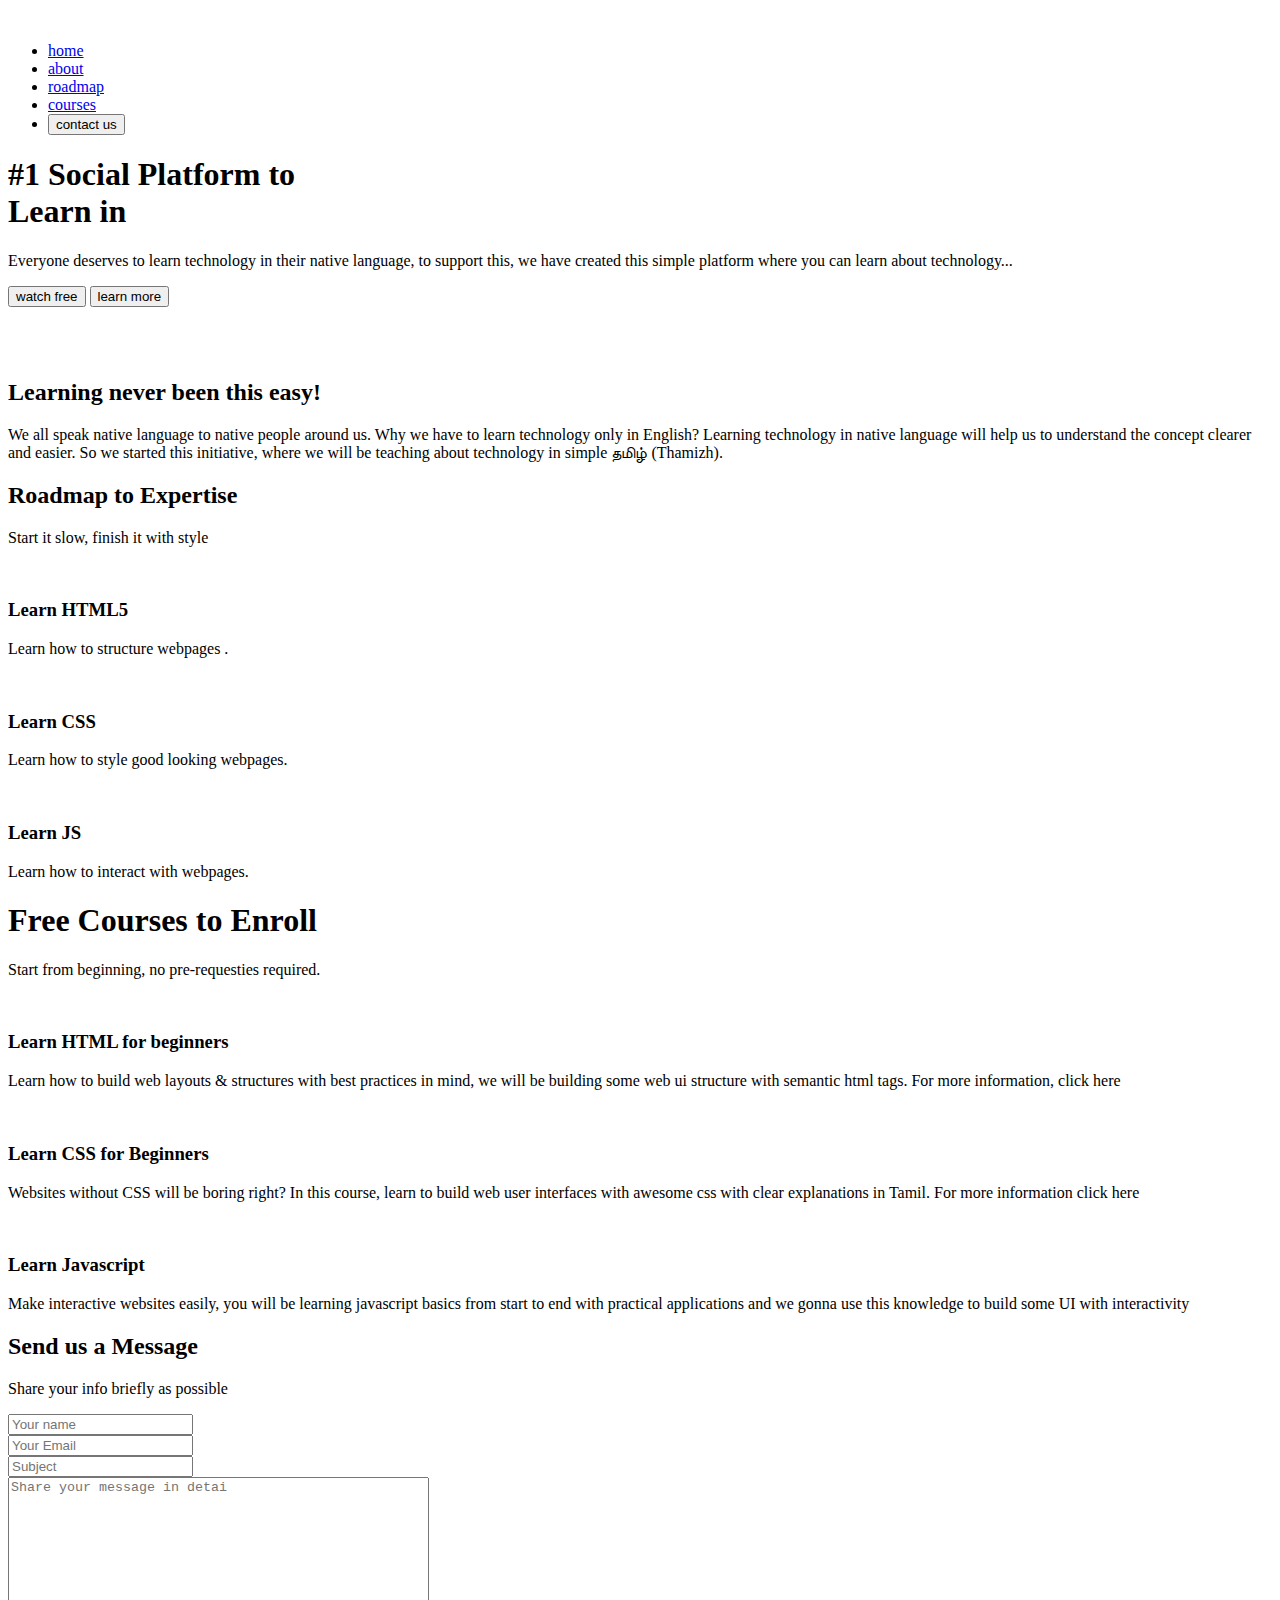
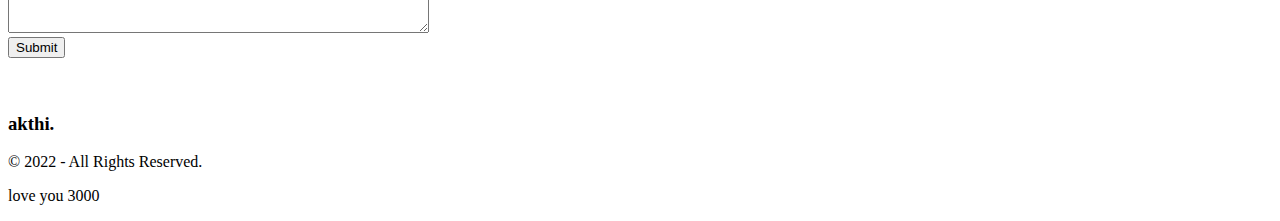
==== index.html @ 6109ba2c "chnge neme" ====
<!DOCTYPE html>
<html lang="en">

<head>
    <meta charset="UTF-8">
    <meta http-equiv="X-UA-Compatible" content="IE=edge">
    <meta name="viewport" content="width=device-width, initial-scale=1.0">
    <link rel="stylesheet" href="./assets/css/main.css">
    <title>Sass project</title>

    <link rel="stylesheet" href="https://cdnjs.cloudflare.com/ajax/libs/font-awesome/5.15.3/css/all.min.css"
        integrity="sha512-iBBXm8fW90+nuLcSKlbmrPcLa0OT92xO1BIsZ+ywDWZCvqsWgccV3gFoRBv0z+8dLJgyAHIhR35VZc2oM/gI1w=="
        crossorigin="anonymous" referrerpolicy="no-referrer" />


</head>

<body>

    <header class="header">
        <div class="header-logo">
            <img src="./assets/img/sass.png" alt="">
        </div>
        <nav class="header-menu">
            <ul>
                <li class="header-item"><a class="header-link active" href="#home">home</a></li>
                <li class="header-item"><a class="header-link" href="#about">about</a></li>
                <li class="header-item"><a class="header-link" href="#roadmap">roadmap</a></li>
                <li class="header-item"><a class="header-link" href="#course">courses</a></li>
                <li class="header-item header-btn"><a href="#contact" class="header-link"><button>contact us</button></a></li>
            </ul>
            <!-- <button>contact us</button> -->
        </nav>
    </header>

    <main>
        <section class="hero-area" id="home">
            <div class="hero-area_content">
                <h1 class="hero-area-title">#1 Social Platform to <br> Learn in </h1>
                <p class="hero-area_para">Everyone deserves to learn technology in their native language, to support
                    this, we have created this
                    simple platform where you can learn about technology...
                <div class="hero-area-btn">
                    <button class="active"> watch free</button>
                    <button class="">learn more</button>

                </div>
                </p>
            </div>
            <div class="hero-area-img">
                <img src="./assets/img/web-design-illustration.png" alt="">
            </div>
        </section>

        <section class="about-area">
            <div>
                <img src="./assets/img/web-development-illustration.png" class="about-area--img" alt="">

            </div>
            <div class="about-area--content" id="about">
                <h2>Learning never been this easy!</h2>
                <p>We all speak native language to native people around us. Why we have to learn technology only in
                    English? Learning technology in native language will help us to understand the concept clearer and
                    easier. So we started this initiative, where we will be teaching about technology in simple தமிழ்
                    (Thamizh).</p>
            </div>
        </section>

        <section class="roadmap" id="roadmap">
            <div class="roadmap--heading">
                <h2>Roadmap to Expertise</h2>
                <p>Start it slow, finish it with style</p>
                <div class="line"></div>
            </div>
            <div class="roadmap--items">
                <div class="roadmap--item">
                    <div>
                        <img src="./assets/img/html-logo.png" alt="">
                    </div>
                    <div class="roadmap--item--content">
                        <h3>Learn HTML5</h3>
                        <p>Learn how to structure webpages .</p>
                    </div>
                </div>
                <div class="roadmap--item">
                    <div>
                        <img src="./assets/img/css-logo.png" alt="">
                    </div>
                    <div class="roadmap--item--content">
                        <h3>Learn CSS</h3>
                        <p>Learn how to style good looking webpages.</p>
                    </div>
                </div>
                <div class="roadmap--item">
                    <div>
                        <img src="./assets/img/js-logo.jpg" alt="">
                    </div>
                    <div class="roadmap--item--content">
                        <h3>Learn JS</h3>
                        <p>Learn how to interact with webpages.</p>
                    </div>
                </div>
            </div>

        </section>
        <section class="courses" id="course">
            <div class="courses--heading">
                <h1>Free Courses to Enroll</h1>
                <p>Start from beginning, no pre-requesties required.</p>
            </div>
            <div class="courses--cardes">
                <div class="courses--carde">
                    <img src="/assets/img/html-boot.jpeg" alt="">
                    <div class="courses--carde_desc">
                        <h3>Learn HTML for beginners</h3>
                        <p>Learn how to build web layouts & structures with best practices in mind, we will be
                            building
                            some web ui structure with semantic html tags. For more information, click here</p>

                    </div>
                </div>
                <div class="courses--carde">
                    <img src="/assets/img/css.png" alt="">
                    <div class="courses--carde_desc">
                        <h3>Learn CSS for Beginners</h3>
                        <p>                            <p>Websites without CSS will be boring right? In this course, learn to build web user
                            interfaces
                            with awesome css with clear explanations in Tamil. For more information click here</p>

                    </div>
                </div>
                <div class="courses--carde">
                    <img src="/assets/img/js.png" alt="">
                    <div class="courses--carde_desc">
                        <h3>Learn Javascript</h3>
                        <p>Make interactive websites easily, you will be learning javascript basics from start to
                            end
                            with practical applications and we gonna use this knowledge to build some UI with
                            interactivity</p>

                    </div>
                </div>
            </div>

        </section>
        <div class="contact " id="contact">
            <div class="contact--card">
                <form class="grow">
                    <h2>Send us a Message</h2>
                    <p>Share your info briefly as possible</p>
                    <div>
                        <input class="form-control " type="text" name="name" placeholder="Your name">
                    </div>
                    <div>
                        <input class="form-control " type="eamil" name="name" placeholder="Your Email">
                    </div>
                    <div>
                        <input class="form-control " type="text" name="name" placeholder="Subject">
                    </div>
                    <div>
                       <textarea class="form-control resize-x" id="" cols="50" rows="10" placeholder="Share your message in detai"></textarea>
                    </div>
                    <button class="btn">Submit</button>
                </form>


                <div class="contact-img">

                    <img src="./assets/img/cyberdude-contact.png" alt="">
                </div>
                    
            </div>

        </div>
    </main>
    <footer>
        <div class="brand">
            <img src="./assets/img/slogo_low.png" alt="">
            <div class="name">
                <h3>akthi.</h3>
            </div>
        </div>

        <div class="social-icons">
            <a href="/" target="_blank"><i class="fab fa-facebook"></i></a>
            <a href="/" target="_blank"><i class="fab fa-github"></i></a>
            <a href="/" target="_blank"><i class="fab fa-instagram"></i></a>
            <a href="/" target="_blank"><i class="fab fa-youtube"></i></a>
        </div>
        <p>© 2022 - All Rights Reserved.</p>
        <p> love you 3000 </p>
    </footer>

</body>

</html>
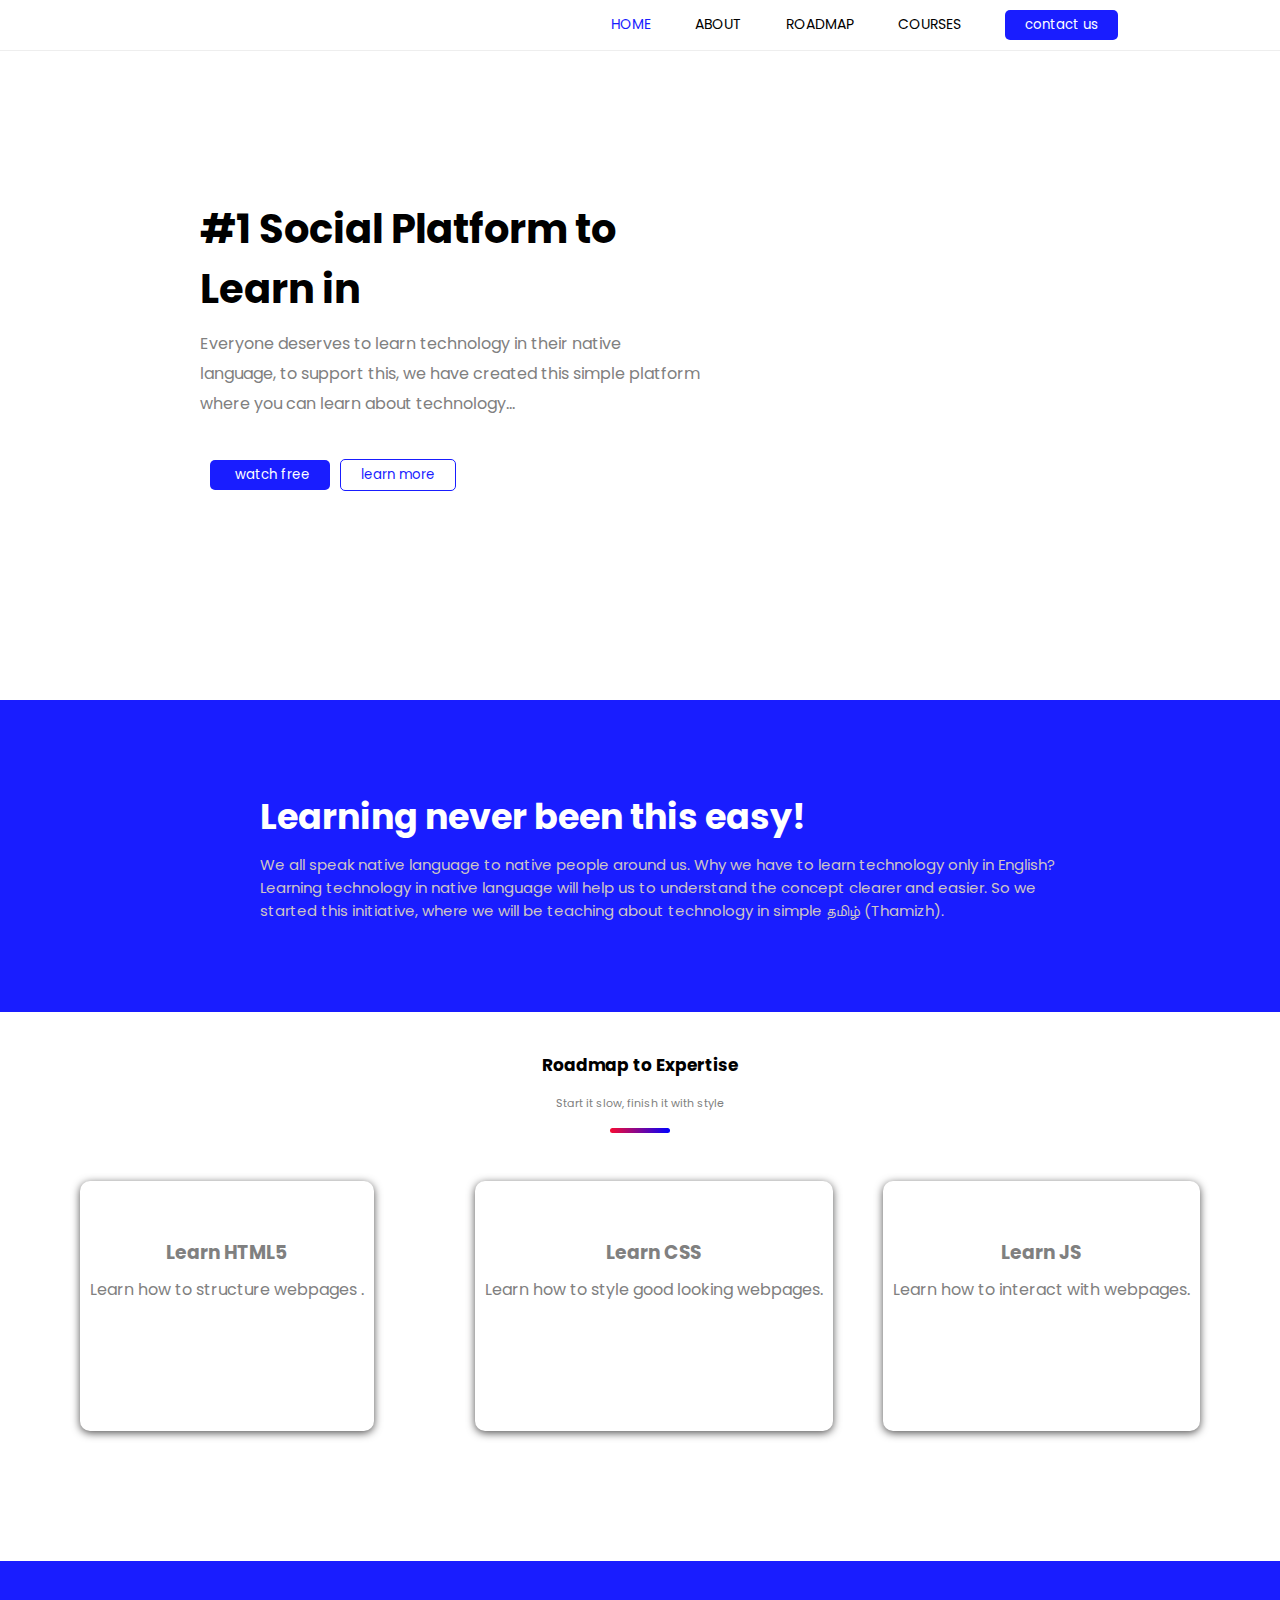
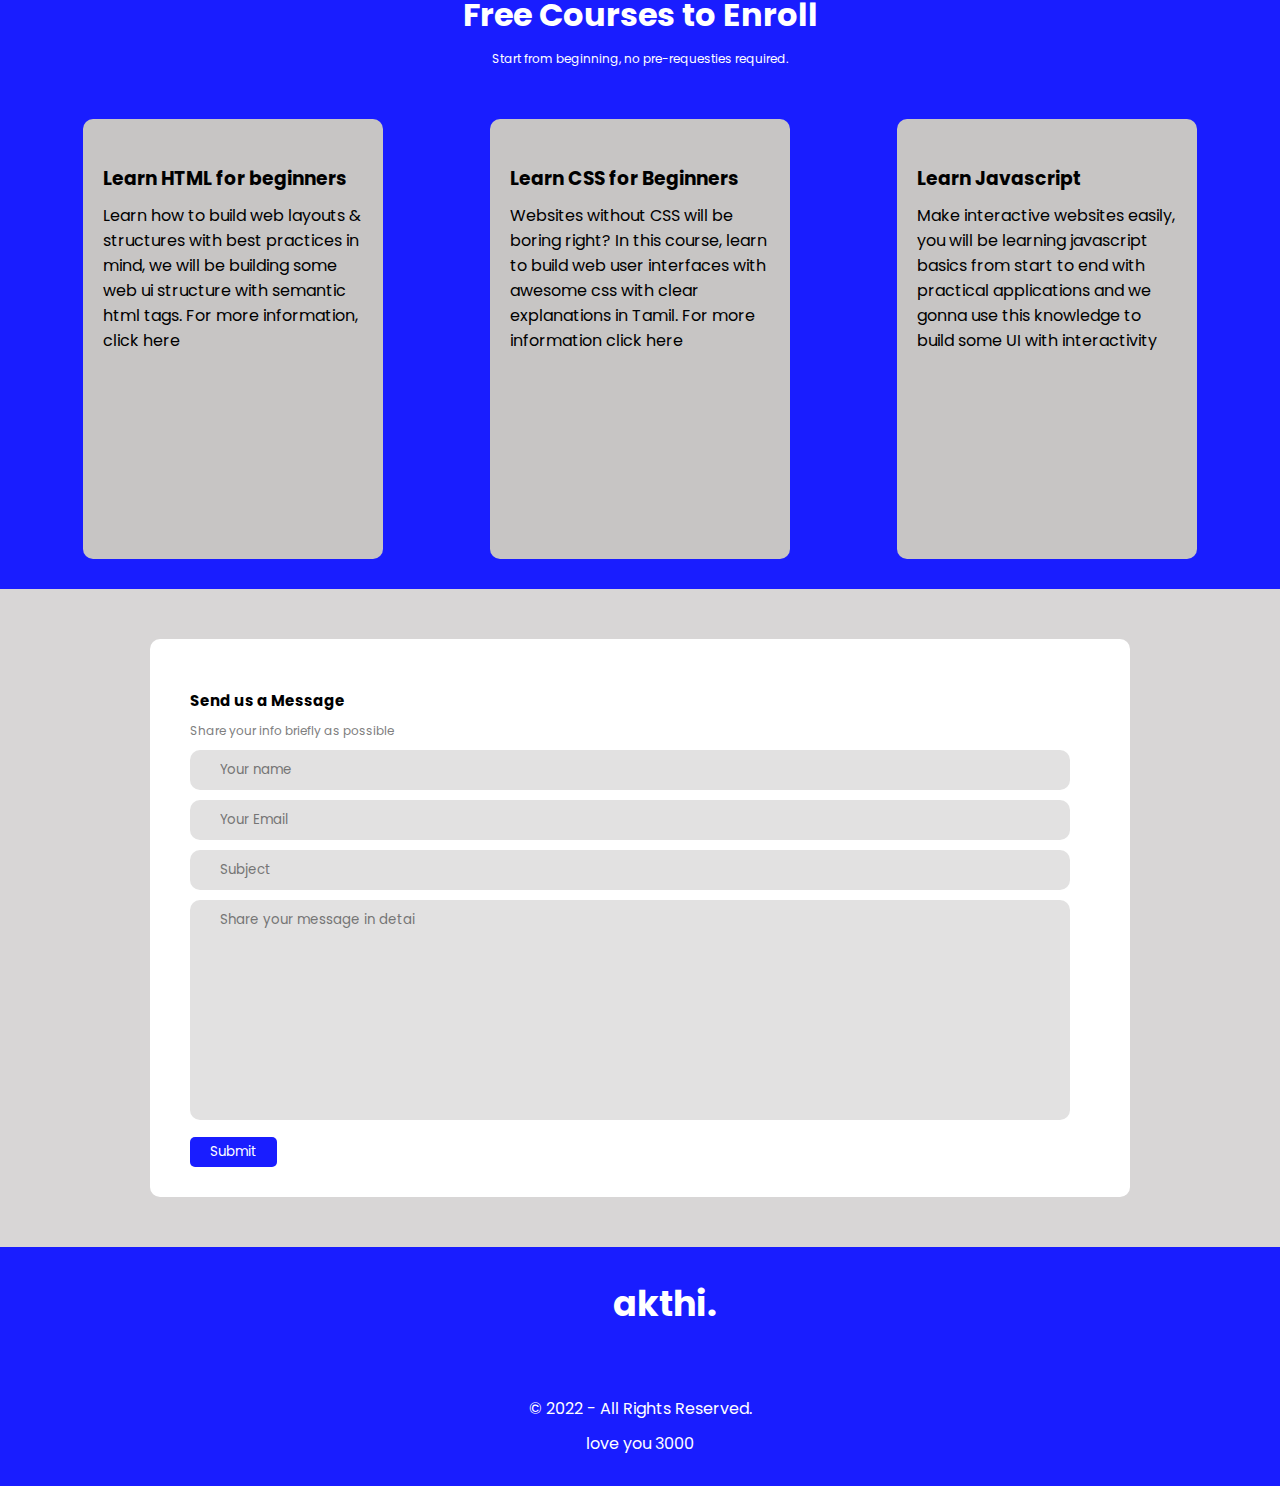
==== commit da58a864: "responsive bugs" ====
--- a/index.html
+++ b/index.html
@@ -20,6 +20,9 @@
     <header class="header">
         <div class="header-logo">
             <img src="./assets/img/sass.png" alt="">
+        </div>
+        <div class="header-menu_btn">
+            <img src="./assets/img/menu.png" alt="">
         </div>
         <nav class="header-menu">
             <ul>
@@ -41,20 +44,22 @@
                     this, we have created this
                     simple platform where you can learn about technology...
                 <div class="hero-area-btn">
-                    <button class="active"> watch free</button>
-                    <button class="">learn more</button>
+                    <button class="active"> <i class="fas fa-video"></i> watch free</button>
+                    <button >learn more</button>
+                    
 
                 </div>
                 </p>
             </div>
-            <div class="hero-area-img">
-                <img src="./assets/img/web-design-illustration.png" alt="">
-            </div>
+            <div class="hero-area-img ">
+                <img class="img-responsive" src="./assets/img/web-design-illustration.png" alt="">
+            </div>
+            
         </section>
 
         <section class="about-area">
             <div>
-                <img src="./assets/img/web-development-illustration.png" class="about-area--img" alt="">
+                <img src="./assets/img/web-development-illustration.png" class="about-area--img img-responsive" alt="">
 
             </div>
             <div class="about-area--content" id="about">
@@ -81,7 +86,9 @@
                         <h3>Learn HTML5</h3>
                         <p>Learn how to structure webpages .</p>
                     </div>
-                </div>
+                   
+                </div>
+                <i class="fa-regular fa-angles-right"></i>
                 <div class="roadmap--item">
                     <div>
                         <img src="./assets/img/css-logo.png" alt="">
@@ -108,7 +115,7 @@
                 <h1>Free Courses to Enroll</h1>
                 <p>Start from beginning, no pre-requesties required.</p>
             </div>
-            <div class="courses--cardes">
+            <div class="courses--cardes ">
                 <div class="courses--carde">
                     <img src="/assets/img/html-boot.jpeg" alt="">
                     <div class="courses--carde_desc">
@@ -123,7 +130,7 @@
                     <img src="/assets/img/css.png" alt="">
                     <div class="courses--carde_desc">
                         <h3>Learn CSS for Beginners</h3>
-                        <p>                            <p>Websites without CSS will be boring right? In this course, learn to build web user
+                        <p><p>Websites without CSS will be boring right? In this course, learn to build web user
                             interfaces
                             with awesome css with clear explanations in Tamil. For more information click here</p>
 
@@ -166,7 +173,7 @@
 
                 <div class="contact-img">
 
-                    <img src="./assets/img/cyberdude-contact.png" alt="">
+                    <img class="img-responsive" src="./assets/img/cyberdude-contact.png" alt="">
                 </div>
                     
             </div>
--- a/assets/css/main.css
+++ b/assets/css/main.css
@@ -0,0 +1,1017 @@
+@import url("https://fonts.googleapis.com/css2?family=Poppins:ital,wght@1,400;1,600&family=Roboto:ital,wght@0,500;1,300&display=swap");
+.img-responsive {
+  width: 100% !important;
+  height: auto !important;
+}
+
+* {
+  margin: 0;
+  padding: 0;
+  box-sizing: border-box;
+  font-family: "Poppins", sans-serif;
+}
+
+.header {
+  width: 100%;
+  position: fixed;
+  display: flex;
+  background: #fff;
+  align-items: center;
+  justify-content: space-around;
+  padding: 10px 60px;
+  border-bottom: 0.5px solid #eee;
+}
+@media (max-width: 575px) {
+  .header {
+    width: 100%;
+    padding: 10px 20px;
+    justify-content: space-between;
+  }
+}
+.header-menu_btn img {
+  display: none;
+}
+@media (max-width: 575px) {
+  .header-menu_btn img {
+    width: 30px;
+    display: block;
+  }
+}
+.header-logo {
+  color: black;
+}
+.header-logo img {
+  width: 60px;
+}
+.header-menu {
+  display: flex;
+}
+@media (max-width: 575px) {
+  .header-menu {
+    display: none;
+  }
+}
+.header-item {
+  display: inline-block;
+  margin-left: 40px;
+  list-style: none;
+}
+.header-item .active {
+  color: #191dff;
+}
+.header-link {
+  text-decoration: none;
+  color: black;
+  font-size: 14px;
+  text-transform: uppercase;
+}
+.header-link:hover {
+  color: #4e51fc;
+}
+
+.header-btn button {
+  border: none;
+  padding: 5px 20px;
+  background-color: #191dff;
+  border-radius: 5px;
+  color: white;
+}
+.header-btn button:hover {
+  background-color: #4e51fc;
+}
+
+.form-control {
+  padding: 10px 30px;
+  background-color: rgb(226, 225, 225);
+  border-radius: 10px;
+  border: none;
+  outline: none;
+  width: 100%;
+  margin-top: 10px;
+}
+.form-control:focus {
+  border: 2px solid #191dff;
+}
+
+.anim {
+  transition: 500ms;
+  animation: color-change 10s infinite;
+}
+
+@keyframes color-change {
+  0% {
+    color: red;
+  }
+  25% {
+    color: rgb(255, 102, 0);
+  }
+  50% {
+    color: rgb(0, 89, 255);
+  }
+  75% {
+    color: rgb(136, 255, 0);
+  }
+  100% {
+    color: rgb(200, 255, 0);
+  }
+}
+.header-btn button {
+  border: none;
+  padding: 5px 20px;
+  background-color: #191dff;
+  border-radius: 5px;
+  color: white;
+}
+
+.header-btn button:hover {
+  background-color: #4e51fc;
+}
+
+.hero-area {
+  display: flex;
+  justify-content: space-between;
+  align-items: center;
+  height: 700px;
+  padding: 100px 200px;
+}
+@media (max-width: 575px) {
+  .hero-area {
+    flex-direction: column;
+    padding: 100px 30px;
+  }
+}
+.hero-area_content {
+  max-width: 500px;
+}
+.hero-area-title {
+  font-size: 40px;
+  line-height: 60px;
+}
+@media (max-width: 575px) {
+  .hero-area-title {
+    font-size: 35px;
+    line-height: 50px;
+  }
+}
+.hero-area_para {
+  line-height: 30px;
+  margin-top: 10px;
+  color: grey;
+}
+.hero-area-img img {
+  width: 400px;
+}
+@media (max-width: 575px) {
+  .hero-area-img img {
+    margin-top: 20px;
+    padding: 10px;
+  }
+}
+.hero-area-btn {
+  margin-top: 20px;
+  display: flex;
+  align-items: center;
+}
+@media (max-width: 575px) {
+  .hero-area-btn {
+    flex-direction: column;
+    align-items: flex-start;
+  }
+}
+.hero-area-btn button {
+  padding: 7px 10px;
+  margin-top: 20px;
+}
+.hero-area-btn button .fas {
+  margin-right: 5px;
+}
+.hero-area-btn .active {
+  border: none;
+  padding: 5px 20px;
+  background-color: #191dff;
+  border-radius: 5px;
+  color: white;
+}
+.hero-area-btn .active:hover {
+  background-color: #4e51fc;
+}
+.hero-area-btn button {
+  border: 1px solid;
+  padding: 5px 20px;
+  background-color: white;
+  border-radius: 5px;
+  color: #191dff;
+  margin-left: 10px;
+  cursor: pointer;
+}
+.hero-area-btn button:hover {
+  background-color: #191dff;
+  color: white;
+}
+
+span {
+  background-color: rgb(13, 14, 14);
+  width: 200px;
+}
+
+.about-area {
+  background-color: #191dff;
+  display: flex;
+  max-width: 100%;
+  align-items: center;
+  justify-content: center;
+  padding: 90px 200px;
+}
+@media (max-width: 575px) {
+  .about-area {
+    padding: 100px 30px;
+    margin-top: 130px;
+    flex-direction: column;
+  }
+}
+.about-area--img {
+  width: 350px;
+}
+.about-area--content {
+  margin-left: 60px;
+}
+@media (max-width: 575px) {
+  .about-area--content {
+    margin-top: 20px;
+    margin-left: 0px;
+  }
+}
+.about-area--content h2 {
+  color: #fff;
+  font-size: 35px;
+}
+@media (max-width: 575px) {
+  .about-area--content h2 {
+    font-size: 25px;
+    margin-top: 20px;
+  }
+}
+.about-area--content p {
+  color: rgb(206, 197, 197);
+  font-size: 15px;
+}
+
+.roadmap {
+  padding: 40px 30px;
+}
+@media (max-width: 575px) {
+  .roadmap {
+    padding: 100px 30px;
+  }
+}
+.roadmap--heading {
+  text-align: center;
+}
+.roadmap--heading h2 {
+  font-size: 17px;
+}
+.roadmap--heading p {
+  font-size: 11px;
+  color: grey;
+  line-height: 30px;
+}
+.roadmap--heading .line {
+  width: 60px;
+  height: 5px;
+  background: linear-gradient(to right, rgb(247, 11, 50), blue);
+  border-radius: 10px;
+  margin: 10px auto;
+}
+.roadmap--items {
+  display: flex;
+  justify-content: space-evenly;
+  align-items: center;
+  margin-top: 3rem;
+  width: 100%;
+}
+@media (max-width: 575px) {
+  .roadmap--items {
+    flex-direction: column;
+  }
+}
+.roadmap--item {
+  text-align: center;
+  background-color: white;
+  max-width: 400px;
+  padding: 10px 10px;
+  height: 250px;
+  box-shadow: 0px 2px 8px rgb(80, 79, 79);
+  border-radius: 10px;
+}
+@media (max-width: 575px) {
+  .roadmap--item {
+    margin-top: 50px;
+  }
+}
+.roadmap--item:hover {
+  box-shadow: 0px 2px 8px #191dff;
+}
+.roadmap--item:hover h3:hover {
+  color: #191dff;
+}
+.roadmap--item img {
+  width: 100px;
+  padding: 20px;
+}
+.roadmap--item--content {
+  color: grey;
+}
+.roadmap--item--content p {
+  font-size: 16px;
+}
+
+.courses {
+  background-color: #191dff;
+  padding: 30px;
+  margin-top: 90px;
+}
+@media (max-width: 575px) {
+  .courses {
+    padding: 70px 30px;
+  }
+}
+.courses--heading {
+  text-align: center;
+}
+@media (max-width: 575px) {
+  .courses--heading {
+    margin-top: -50px;
+  }
+}
+.courses--heading h1 {
+  color: #fff;
+}
+.courses--heading p {
+  color: #fff;
+  font-size: 12px;
+  line-height: 20px;
+}
+.courses--cardes {
+  width: 100%;
+  display: flex;
+  margin-top: 50px;
+  justify-content: space-around;
+}
+@media (max-width: 575px) {
+  .courses--cardes {
+    flex-direction: column;
+    margin-top: 10px;
+    align-items: center;
+  }
+}
+.courses--carde {
+  width: 300px;
+  height: 440px;
+  background-color: rgb(199, 197, 196);
+  border-radius: 10px;
+}
+@media (max-width: 575px) {
+  .courses--carde {
+    margin-top: 50px;
+    width: 250px;
+    height: 400px;
+  }
+}
+.courses--carde img {
+  width: 300px;
+  border-top-left-radius: 10px;
+  border-top-right-radius: 10px;
+}
+@media (max-width: 575px) {
+  .courses--carde img {
+    width: 250px;
+  }
+}
+.courses--carde_desc {
+  padding: 20px;
+}
+@media (max-width: 575px) {
+  .courses--carde_desc h3 {
+    font-size: 15px;
+  }
+}
+.courses--carde_desc p {
+  line-height: 25px;
+  font-size: 16px;
+}
+@media (max-width: 575px) {
+  .courses--carde_desc p {
+    font-size: 13px;
+  }
+}
+
+.header-btn button {
+  border: none;
+  padding: 5px 20px;
+  background-color: #191dff;
+  border-radius: 5px;
+  color: white;
+}
+
+.header-btn button:hover {
+  background-color: #4e51fc;
+}
+
+.contact {
+  padding: 50px 150px;
+  background: rgb(216, 214, 214);
+}
+@media (max-width: 575px) {
+  .contact {
+    padding: 100px 20px;
+  }
+}
+.contact--card {
+  background-color: #fff;
+  display: flex;
+  padding: 20px 30px;
+  align-items: center;
+  justify-content: space-between;
+  border-radius: 10px;
+}
+@media (max-width: 575px) {
+  .contact--card {
+    flex-direction: column;
+    padding: 20px 5px;
+  }
+}
+.contact--card h2 {
+  margin-top: -20;
+  font-size: 15px;
+}
+@media (max-width: 575px) {
+  .contact--card h2 {
+    font-size: 15px;
+  }
+}
+.contact--card p {
+  color: grey;
+  font-size: 12px;
+}
+@media (max-width: 575px) {
+  .contact--card p {
+    font-size: 12px;
+  }
+}
+.contact--card .grow {
+  flex-grow: 1;
+  padding: 10px;
+  margin-top: 20px;
+}
+.contact--card .grow .btn {
+  padding: 5px 20px;
+  border-radius: 5px;
+  margin-top: 10px;
+  outline: none;
+  border: none;
+  background-color: #191dff;
+  color: white;
+}
+.contact-img img {
+  width: 450px;
+  padding: 10px;
+}
+@media (max-width: 575px) {
+  .contact-img img {
+    margin-left: 0px;
+  }
+}
+
+.resize-x {
+  resize: none;
+}
+
+footer {
+  background-color: #191dff;
+  padding: 30px 30px;
+  text-align: center;
+  color: #fff;
+}
+footer .brand {
+  display: flex;
+  align-items: center;
+  justify-content: center;
+  margin-left: -17px;
+}
+footer img {
+  width: 90px;
+}
+footer .name {
+  font-size: 30px;
+  margin-left: -24px;
+}
+
+.social-icons {
+  margin-top: 10px;
+}
+.social-icons a {
+  margin-left: 10px;
+  font-size: 30px;
+  transition: 0.5s;
+  color: white;
+}
+.social-icons a:hover {
+  color: rgb(255, 145, 0);
+}
+
+p {
+  margin-top: 10px;
+}
+
+.form-control {
+  padding: 10px 30px;
+  background-color: rgb(226, 225, 225);
+  border-radius: 10px;
+  border: none;
+  outline: none;
+  width: 100%;
+  margin-top: 10px;
+}
+.form-control:focus {
+  border: 2px solid #191dff;
+}
+
+.m-1 {
+  margin: 1rem !important;
+}
+
+.p-1 {
+  padding: 1rem !important;
+}
+
+.mt-1 {
+  margin-top: 1rem !important;
+}
+
+.pt-1 {
+  padding-top: 1rem !important;
+}
+
+.mr-1 {
+  margin-right: 1rem !important;
+}
+
+.pr-1 {
+  padding-right: 1rem !important;
+}
+
+.mb-1 {
+  margin-bottom: 1rem !important;
+}
+
+.pb-1 {
+  padding-bottom: 1rem !important;
+}
+
+.ml-1 {
+  margin-left: 1rem !important;
+}
+
+.pl-1 {
+  padding-left: 1rem !important;
+}
+
+.m-2 {
+  margin: 2rem !important;
+}
+
+.p-2 {
+  padding: 2rem !important;
+}
+
+.mt-2 {
+  margin-top: 2rem !important;
+}
+
+.pt-2 {
+  padding-top: 2rem !important;
+}
+
+.mr-2 {
+  margin-right: 2rem !important;
+}
+
+.pr-2 {
+  padding-right: 2rem !important;
+}
+
+.mb-2 {
+  margin-bottom: 2rem !important;
+}
+
+.pb-2 {
+  padding-bottom: 2rem !important;
+}
+
+.ml-2 {
+  margin-left: 2rem !important;
+}
+
+.pl-2 {
+  padding-left: 2rem !important;
+}
+
+.m-3 {
+  margin: 3rem !important;
+}
+
+.p-3 {
+  padding: 3rem !important;
+}
+
+.mt-3 {
+  margin-top: 3rem !important;
+}
+
+.pt-3 {
+  padding-top: 3rem !important;
+}
+
+.mr-3 {
+  margin-right: 3rem !important;
+}
+
+.pr-3 {
+  padding-right: 3rem !important;
+}
+
+.mb-3 {
+  margin-bottom: 3rem !important;
+}
+
+.pb-3 {
+  padding-bottom: 3rem !important;
+}
+
+.ml-3 {
+  margin-left: 3rem !important;
+}
+
+.pl-3 {
+  padding-left: 3rem !important;
+}
+
+.m-4 {
+  margin: 4rem !important;
+}
+
+.p-4 {
+  padding: 4rem !important;
+}
+
+.mt-4 {
+  margin-top: 4rem !important;
+}
+
+.pt-4 {
+  padding-top: 4rem !important;
+}
+
+.mr-4 {
+  margin-right: 4rem !important;
+}
+
+.pr-4 {
+  padding-right: 4rem !important;
+}
+
+.mb-4 {
+  margin-bottom: 4rem !important;
+}
+
+.pb-4 {
+  padding-bottom: 4rem !important;
+}
+
+.ml-4 {
+  margin-left: 4rem !important;
+}
+
+.pl-4 {
+  padding-left: 4rem !important;
+}
+
+.m-5 {
+  margin: 5rem !important;
+}
+
+.p-5 {
+  padding: 5rem !important;
+}
+
+.mt-5 {
+  margin-top: 5rem !important;
+}
+
+.pt-5 {
+  padding-top: 5rem !important;
+}
+
+.mr-5 {
+  margin-right: 5rem !important;
+}
+
+.pr-5 {
+  padding-right: 5rem !important;
+}
+
+.mb-5 {
+  margin-bottom: 5rem !important;
+}
+
+.pb-5 {
+  padding-bottom: 5rem !important;
+}
+
+.ml-5 {
+  margin-left: 5rem !important;
+}
+
+.pl-5 {
+  padding-left: 5rem !important;
+}
+
+.m-6 {
+  margin: 6rem !important;
+}
+
+.p-6 {
+  padding: 6rem !important;
+}
+
+.mt-6 {
+  margin-top: 6rem !important;
+}
+
+.pt-6 {
+  padding-top: 6rem !important;
+}
+
+.mr-6 {
+  margin-right: 6rem !important;
+}
+
+.pr-6 {
+  padding-right: 6rem !important;
+}
+
+.mb-6 {
+  margin-bottom: 6rem !important;
+}
+
+.pb-6 {
+  padding-bottom: 6rem !important;
+}
+
+.ml-6 {
+  margin-left: 6rem !important;
+}
+
+.pl-6 {
+  padding-left: 6rem !important;
+}
+
+.m-7 {
+  margin: 7rem !important;
+}
+
+.p-7 {
+  padding: 7rem !important;
+}
+
+.mt-7 {
+  margin-top: 7rem !important;
+}
+
+.pt-7 {
+  padding-top: 7rem !important;
+}
+
+.mr-7 {
+  margin-right: 7rem !important;
+}
+
+.pr-7 {
+  padding-right: 7rem !important;
+}
+
+.mb-7 {
+  margin-bottom: 7rem !important;
+}
+
+.pb-7 {
+  padding-bottom: 7rem !important;
+}
+
+.ml-7 {
+  margin-left: 7rem !important;
+}
+
+.pl-7 {
+  padding-left: 7rem !important;
+}
+
+.m-8 {
+  margin: 8rem !important;
+}
+
+.p-8 {
+  padding: 8rem !important;
+}
+
+.mt-8 {
+  margin-top: 8rem !important;
+}
+
+.pt-8 {
+  padding-top: 8rem !important;
+}
+
+.mr-8 {
+  margin-right: 8rem !important;
+}
+
+.pr-8 {
+  padding-right: 8rem !important;
+}
+
+.mb-8 {
+  margin-bottom: 8rem !important;
+}
+
+.pb-8 {
+  padding-bottom: 8rem !important;
+}
+
+.ml-8 {
+  margin-left: 8rem !important;
+}
+
+.pl-8 {
+  padding-left: 8rem !important;
+}
+
+.m-9 {
+  margin: 9rem !important;
+}
+
+.p-9 {
+  padding: 9rem !important;
+}
+
+.mt-9 {
+  margin-top: 9rem !important;
+}
+
+.pt-9 {
+  padding-top: 9rem !important;
+}
+
+.mr-9 {
+  margin-right: 9rem !important;
+}
+
+.pr-9 {
+  padding-right: 9rem !important;
+}
+
+.mb-9 {
+  margin-bottom: 9rem !important;
+}
+
+.pb-9 {
+  padding-bottom: 9rem !important;
+}
+
+.ml-9 {
+  margin-left: 9rem !important;
+}
+
+.pl-9 {
+  padding-left: 9rem !important;
+}
+
+.m-10 {
+  margin: 10rem !important;
+}
+
+.p-10 {
+  padding: 10rem !important;
+}
+
+.mt-10 {
+  margin-top: 10rem !important;
+}
+
+.pt-10 {
+  padding-top: 10rem !important;
+}
+
+.mr-10 {
+  margin-right: 10rem !important;
+}
+
+.pr-10 {
+  padding-right: 10rem !important;
+}
+
+.mb-10 {
+  margin-bottom: 10rem !important;
+}
+
+.pb-10 {
+  padding-bottom: 10rem !important;
+}
+
+.ml-10 {
+  margin-left: 10rem !important;
+}
+
+.pl-10 {
+  padding-left: 10rem !important;
+}
+
+.m-11 {
+  margin: 11rem !important;
+}
+
+.p-11 {
+  padding: 11rem !important;
+}
+
+.mt-11 {
+  margin-top: 11rem !important;
+}
+
+.pt-11 {
+  padding-top: 11rem !important;
+}
+
+.mr-11 {
+  margin-right: 11rem !important;
+}
+
+.pr-11 {
+  padding-right: 11rem !important;
+}
+
+.mb-11 {
+  margin-bottom: 11rem !important;
+}
+
+.pb-11 {
+  padding-bottom: 11rem !important;
+}
+
+.ml-11 {
+  margin-left: 11rem !important;
+}
+
+.pl-11 {
+  padding-left: 11rem !important;
+}
+
+.space-x-1 > * {
+  margin-right: 1rem !important;
+}
+
+.space-y-1 > * {
+  margin-bottom: 1rem !important;
+}
+
+.space-x-2 > * {
+  margin-right: 2rem !important;
+}
+
+.space-y-2 > * {
+  margin-bottom: 2rem !important;
+}
+
+.space-x-3 > * {
+  margin-right: 3rem !important;
+}
+
+.space-y-3 > * {
+  margin-bottom: 3rem !important;
+}
+
+.space-x-4 > * {
+  margin-right: 4rem !important;
+}
+
+.space-y-4 > * {
+  margin-bottom: 4rem !important;
+}
+
+.space-x-5 > * {
+  margin-right: 5rem !important;
+}
+
+.space-y-5 > * {
+  margin-bottom: 5rem !important;
+}/*# sourceMappingURL=main.css.map */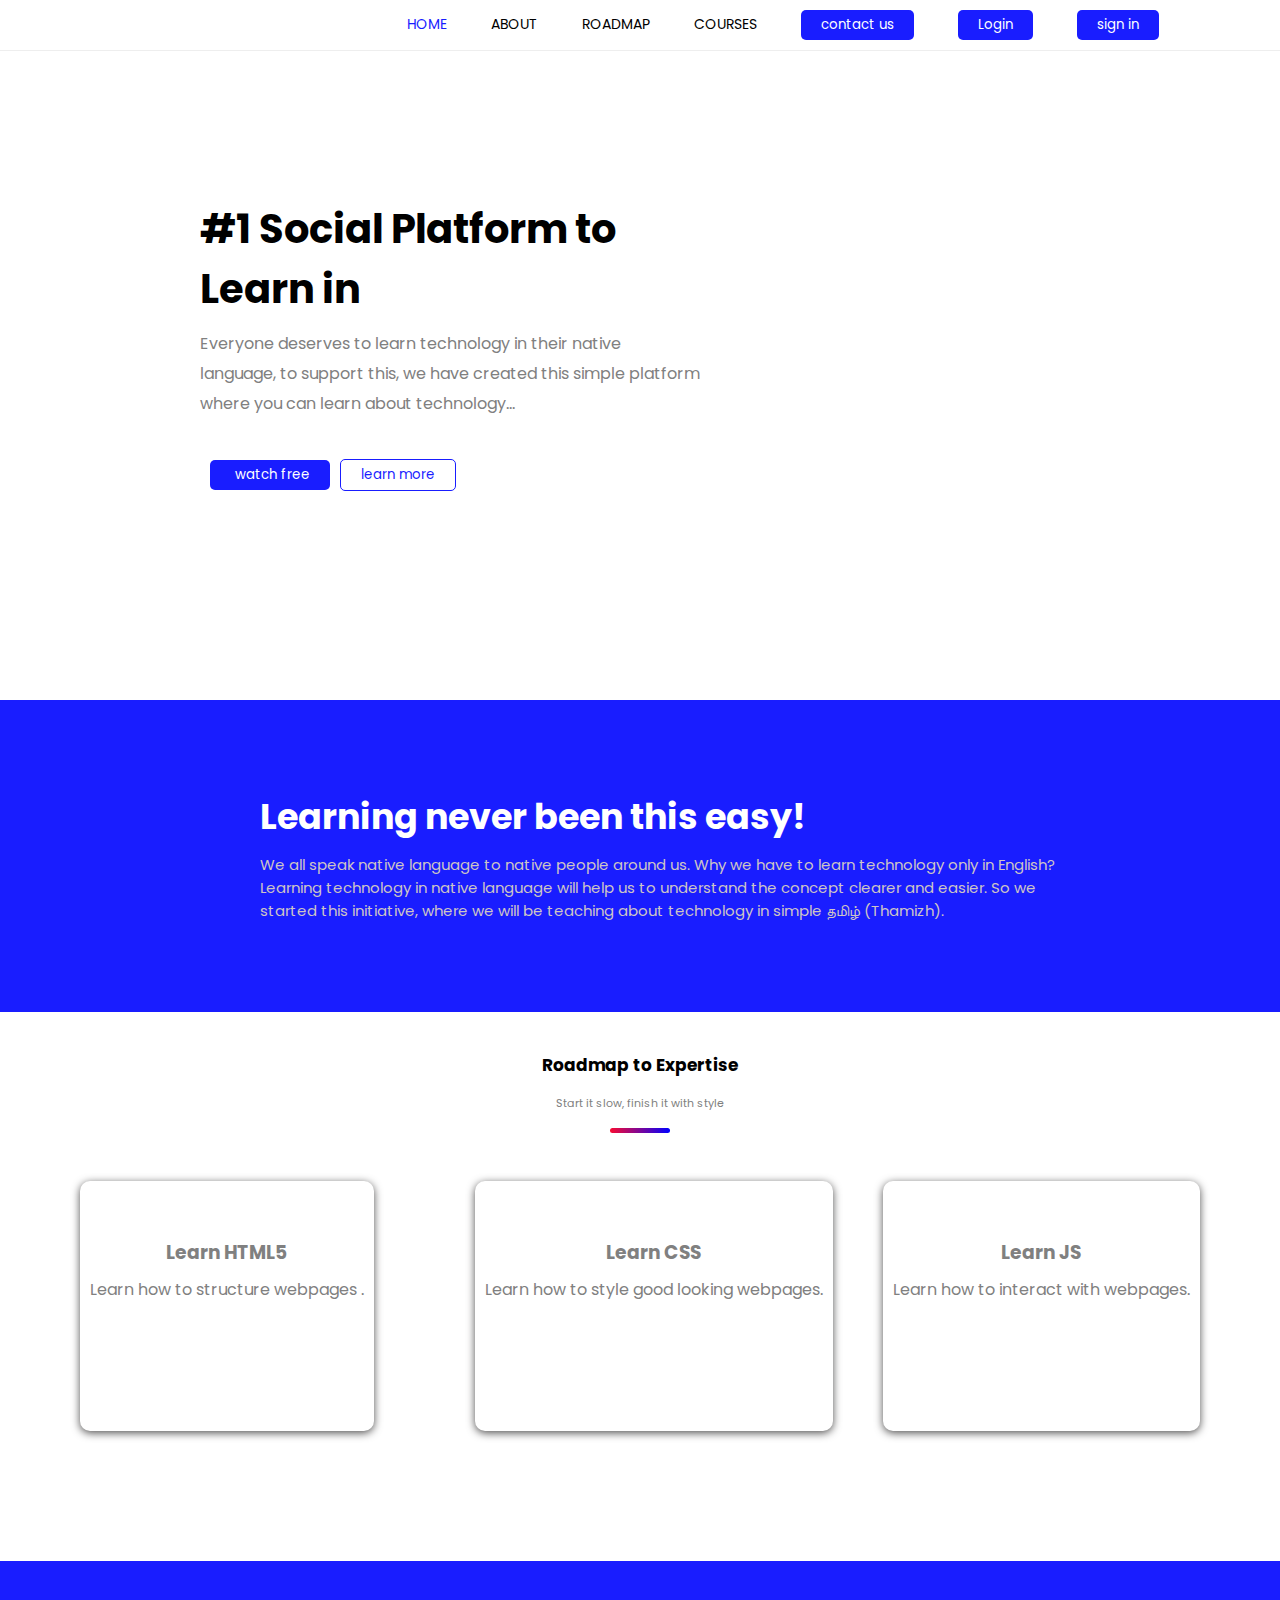
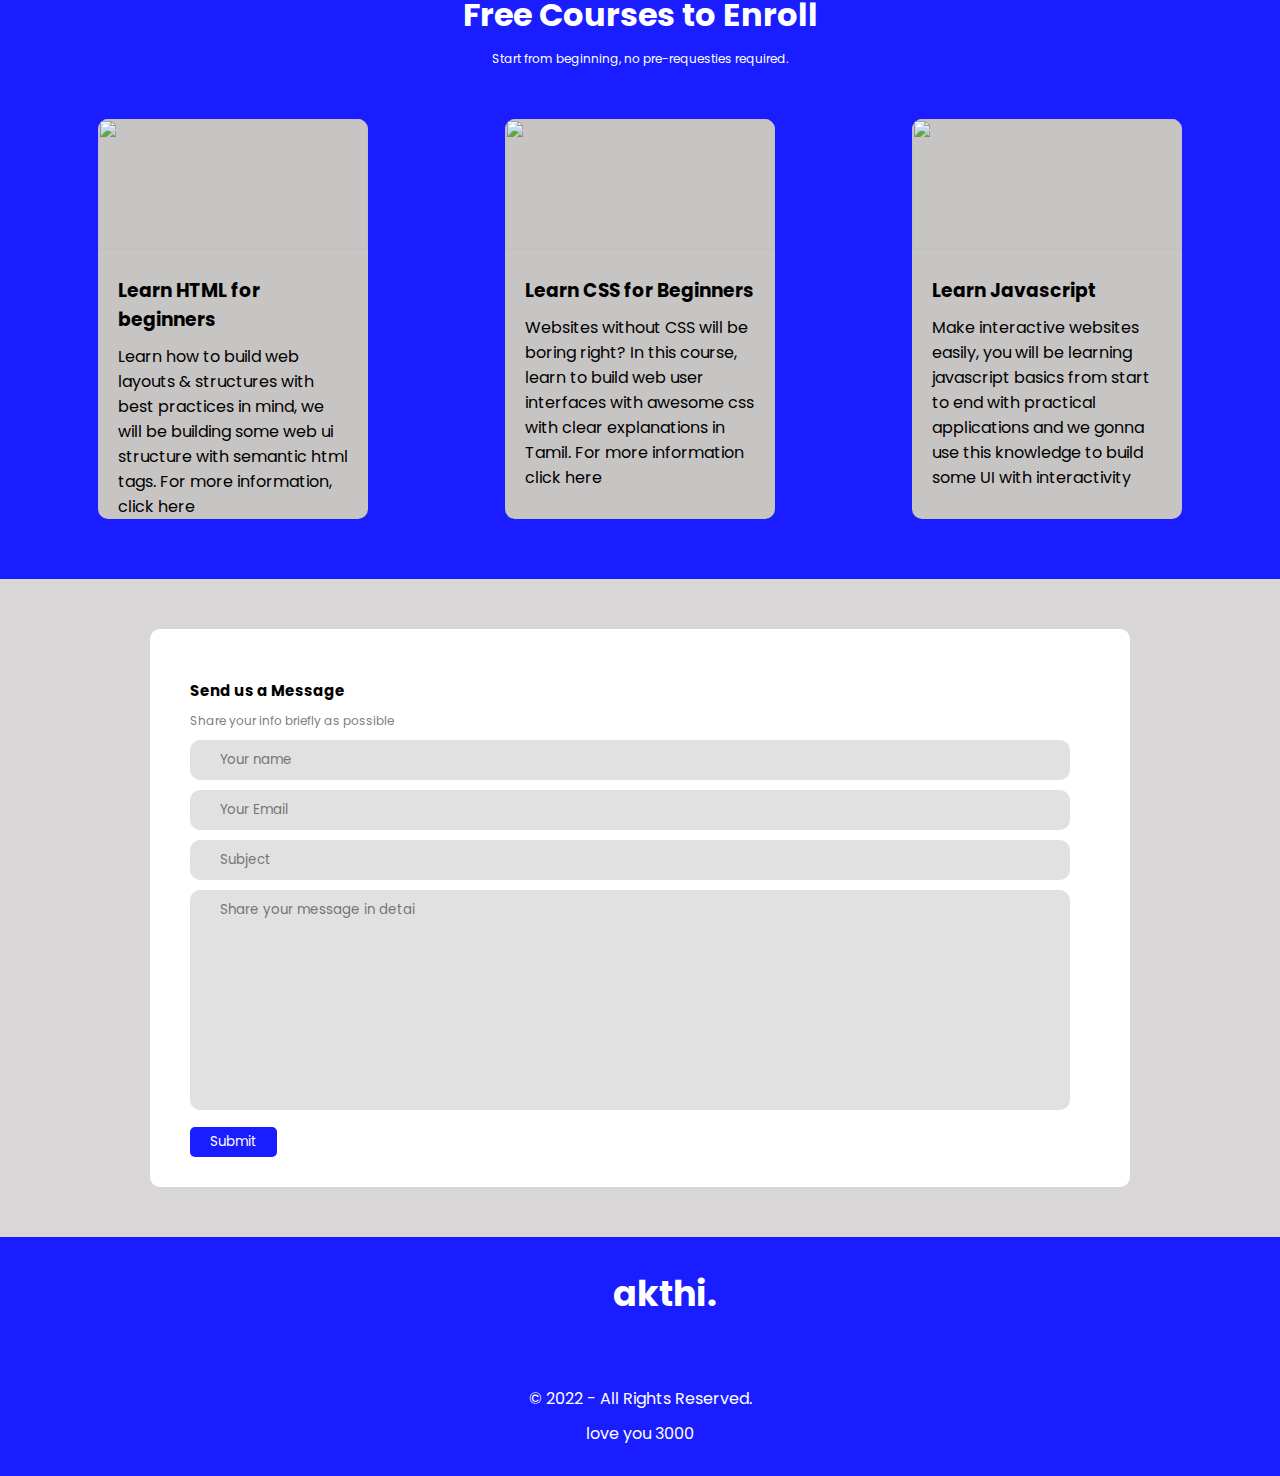
==== commit 475e3803: "login btn" ====
--- a/index.html
+++ b/index.html
@@ -24,13 +24,15 @@
         <div class="header-menu_btn">
             <img src="./assets/img/menu.png" alt="">
         </div>
-        <nav class="header-menu">
+        <nav class="header-menu ">
             <ul>
                 <li class="header-item"><a class="header-link active" href="#home">home</a></li>
                 <li class="header-item"><a class="header-link" href="#about">about</a></li>
                 <li class="header-item"><a class="header-link" href="#roadmap">roadmap</a></li>
                 <li class="header-item"><a class="header-link" href="#course">courses</a></li>
                 <li class="header-item header-btn"><a href="#contact" class="header-link"><button>contact us</button></a></li>
+                <li class="header-item header-btn"><a href="#contact" class="header-link"><button>Login </button></a></li>
+                <li class="header-item header-btn"><a href="#contact" class="header-link"><button>sign in</button></a></li>
             </ul>
             <!-- <button>contact us</button> -->
         </nav>
@@ -88,7 +90,7 @@
                     </div>
                    
                 </div>
-                <i class="fa-regular fa-angles-right"></i>
+               <i class="fa-regular fa-angles-right"></i>
                 <div class="roadmap--item">
                     <div>
                         <img src="./assets/img/css-logo.png" alt="">
@@ -197,7 +199,7 @@
         <p>© 2022 - All Rights Reserved.</p>
         <p> love you 3000 </p>
     </footer>
-
+  <script src="./assets/js/main.js" ></script>
 </body>
 
 </html>
--- a/assets/css/main.css
+++ b/assets/css/main.css
@@ -9,6 +9,7 @@
   padding: 0;
   box-sizing: border-box;
   font-family: "Poppins", sans-serif;
+  scroll-behavior: smooth;
 }
 
 .header {
@@ -33,7 +34,7 @@
 }
 @media (max-width: 575px) {
   .header-menu_btn img {
-    width: 30px;
+    width: 25px;
     display: block;
   }
 }
@@ -43,18 +44,43 @@
 .header-logo img {
   width: 60px;
 }
+@media (max-width: 575px) {
+  .header-logo img {
+    width: 50px;
+  }
+}
 .header-menu {
   display: flex;
 }
 @media (max-width: 575px) {
   .header-menu {
     display: none;
+  }
+}
+@media (max-width: 575px) {
+  .header-menu.show {
+    display: block;
+    background-color: #0ac2fa;
+    position: fixed;
+    width: 100vw;
+    height: 100vh;
+    top: 65px;
+    left: 0;
+    text-align: center;
   }
 }
 .header-item {
   display: inline-block;
   margin-left: 40px;
   list-style: none;
+}
+@media (max-width: 575px) {
+  .header-item {
+    display: block !important;
+    padding: 10px 10px;
+    margin: 0;
+    margin-top: 20px;
+  }
 }
 .header-item .active {
   color: #191dff;
@@ -354,6 +380,7 @@
 .courses--cardes {
   width: 100%;
   display: flex;
+  padding-bottom: 30px;
   margin-top: 50px;
   justify-content: space-around;
 }
@@ -365,8 +392,8 @@
   }
 }
 .courses--carde {
-  width: 300px;
-  height: 440px;
+  width: 270px;
+  height: 400px;
   background-color: rgb(199, 197, 196);
   border-radius: 10px;
 }
@@ -378,7 +405,8 @@
   }
 }
 .courses--carde img {
-  width: 300px;
+  width: 270px;
+  height: 130px;
   border-top-left-radius: 10px;
   border-top-right-radius: 10px;
 }
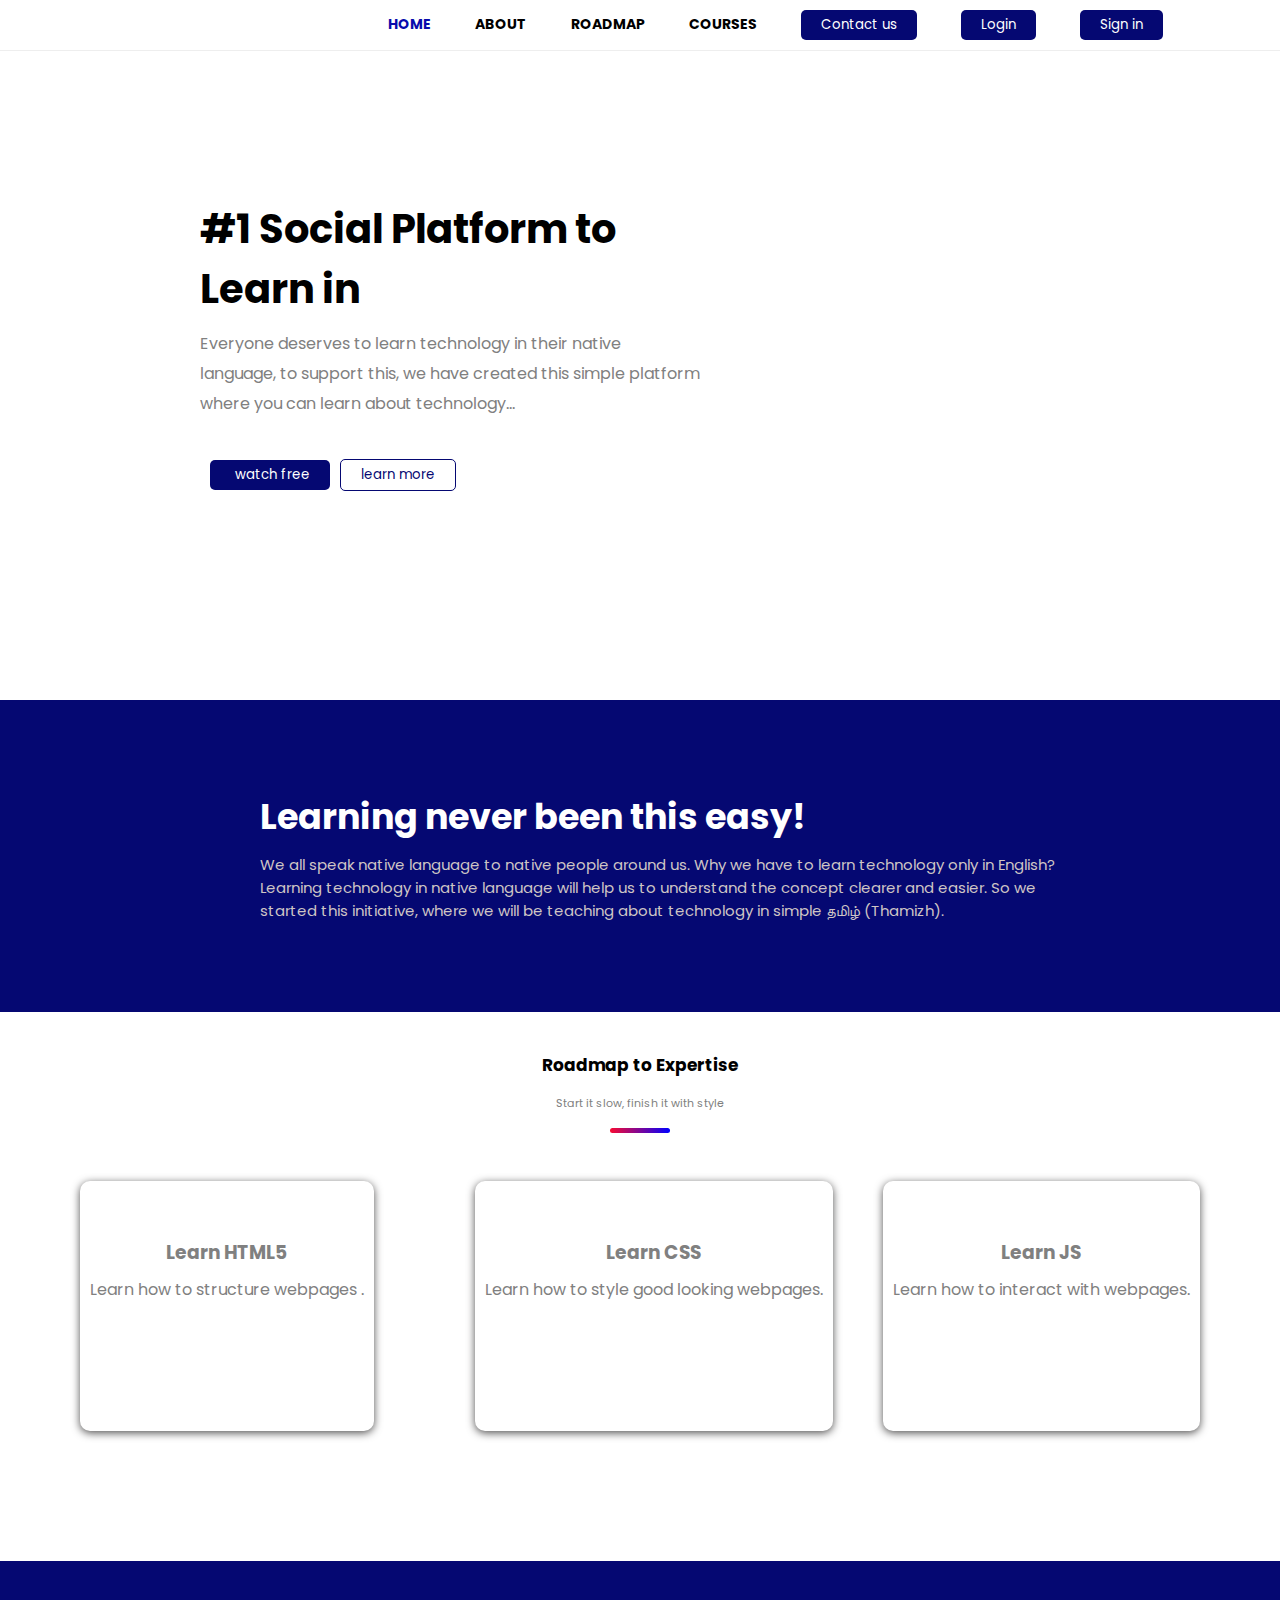
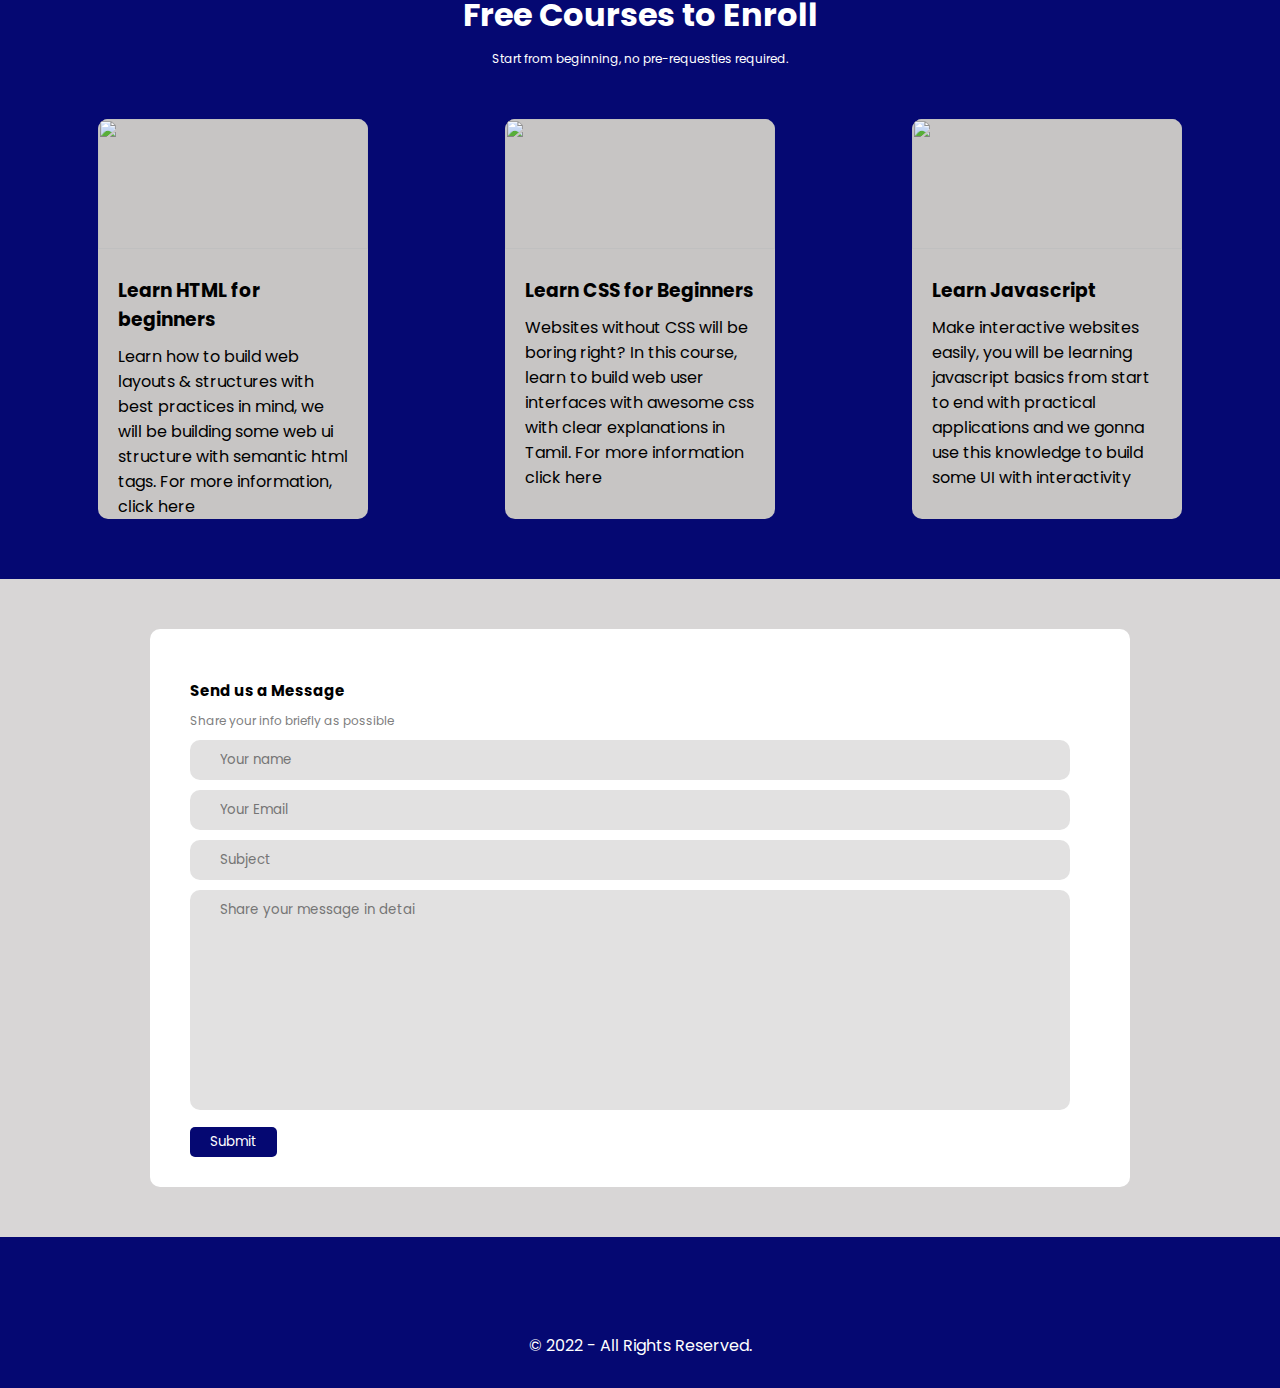
==== commit 995794e6: "bugs" ====
--- a/index.html
+++ b/index.html
@@ -30,9 +30,9 @@
                 <li class="header-item"><a class="header-link" href="#about">about</a></li>
                 <li class="header-item"><a class="header-link" href="#roadmap">roadmap</a></li>
                 <li class="header-item"><a class="header-link" href="#course">courses</a></li>
-                <li class="header-item header-btn"><a href="#contact" class="header-link"><button>contact us</button></a></li>
+                <li class="header-item header-btn"><a href="#contact" class="header-link"><button>Contact us</button></a></li>
                 <li class="header-item header-btn"><a href="#contact" class="header-link"><button>Login </button></a></li>
-                <li class="header-item header-btn"><a href="#contact" class="header-link"><button>sign in</button></a></li>
+                <li class="header-item header-btn"><a href="#contact" class="header-link"><button>Sign in</button></a></li>
             </ul>
             <!-- <button>contact us</button> -->
         </nav>
@@ -183,12 +183,12 @@
         </div>
     </main>
     <footer>
-        <div class="brand">
+        <!-- <div class="brand">
             <img src="./assets/img/slogo_low.png" alt="">
             <div class="name">
                 <h3>akthi.</h3>
             </div>
-        </div>
+        </div> -->
 
         <div class="social-icons">
             <a href="/" target="_blank"><i class="fab fa-facebook"></i></a>
@@ -197,7 +197,7 @@
             <a href="/" target="_blank"><i class="fab fa-youtube"></i></a>
         </div>
         <p>© 2022 - All Rights Reserved.</p>
-        <p> love you 3000 </p>
+        <!-- <p> love you 3000 </p> -->
     </footer>
   <script src="./assets/js/main.js" ></script>
 </body>
--- a/assets/css/main.css
+++ b/assets/css/main.css
@@ -83,27 +83,28 @@
   }
 }
 .header-item .active {
-  color: #191dff;
+  color: #080aac;
 }
 .header-link {
   text-decoration: none;
   color: black;
   font-size: 14px;
+  font-weight: 700;
   text-transform: uppercase;
 }
 .header-link:hover {
-  color: #4e51fc;
+  color: #080aac;
 }
 
 .header-btn button {
   border: none;
   padding: 5px 20px;
-  background-color: #191dff;
+  background-color: #050872;
   border-radius: 5px;
   color: white;
 }
 .header-btn button:hover {
-  background-color: #4e51fc;
+  background-color: #080aac;
 }
 
 .form-control {
@@ -116,7 +117,7 @@
   margin-top: 10px;
 }
 .form-control:focus {
-  border: 2px solid #191dff;
+  border: 2px solid #050872;
 }
 
 .anim {
@@ -144,13 +145,13 @@
 .header-btn button {
   border: none;
   padding: 5px 20px;
-  background-color: #191dff;
+  background-color: #050872;
   border-radius: 5px;
   color: white;
 }
 
 .header-btn button:hover {
-  background-color: #4e51fc;
+  background-color: #080aac;
 }
 
 .hero-area {
@@ -214,24 +215,24 @@
 .hero-area-btn .active {
   border: none;
   padding: 5px 20px;
-  background-color: #191dff;
+  background-color: #050872;
   border-radius: 5px;
   color: white;
 }
 .hero-area-btn .active:hover {
-  background-color: #4e51fc;
+  background-color: #080aac;
 }
 .hero-area-btn button {
   border: 1px solid;
   padding: 5px 20px;
   background-color: white;
   border-radius: 5px;
-  color: #191dff;
+  color: #050872;
   margin-left: 10px;
   cursor: pointer;
 }
 .hero-area-btn button:hover {
-  background-color: #191dff;
+  background-color: #050872;
   color: white;
 }
 
@@ -241,7 +242,7 @@
 }
 
 .about-area {
-  background-color: #191dff;
+  background-color: #050872;
   display: flex;
   max-width: 100%;
   align-items: center;
@@ -335,10 +336,10 @@
   }
 }
 .roadmap--item:hover {
-  box-shadow: 0px 2px 8px #191dff;
+  box-shadow: 0px 2px 8px #050872;
 }
 .roadmap--item:hover h3:hover {
-  color: #191dff;
+  color: #050872;
 }
 .roadmap--item img {
   width: 100px;
@@ -352,7 +353,7 @@
 }
 
 .courses {
-  background-color: #191dff;
+  background-color: #050872;
   padding: 30px;
   margin-top: 90px;
 }
@@ -436,13 +437,13 @@
 .header-btn button {
   border: none;
   padding: 5px 20px;
-  background-color: #191dff;
+  background-color: #050872;
   border-radius: 5px;
   color: white;
 }
 
 .header-btn button:hover {
-  background-color: #4e51fc;
+  background-color: #080aac;
 }
 
 .contact {
@@ -497,7 +498,7 @@
   margin-top: 10px;
   outline: none;
   border: none;
-  background-color: #191dff;
+  background-color: #050872;
   color: white;
 }
 .contact-img img {
@@ -515,7 +516,7 @@
 }
 
 footer {
-  background-color: #191dff;
+  background-color: #050872;
   padding: 30px 30px;
   text-align: center;
   color: #fff;
@@ -561,7 +562,7 @@
   margin-top: 10px;
 }
 .form-control:focus {
-  border: 2px solid #191dff;
+  border: 2px solid #050872;
 }
 
 .m-1 {
